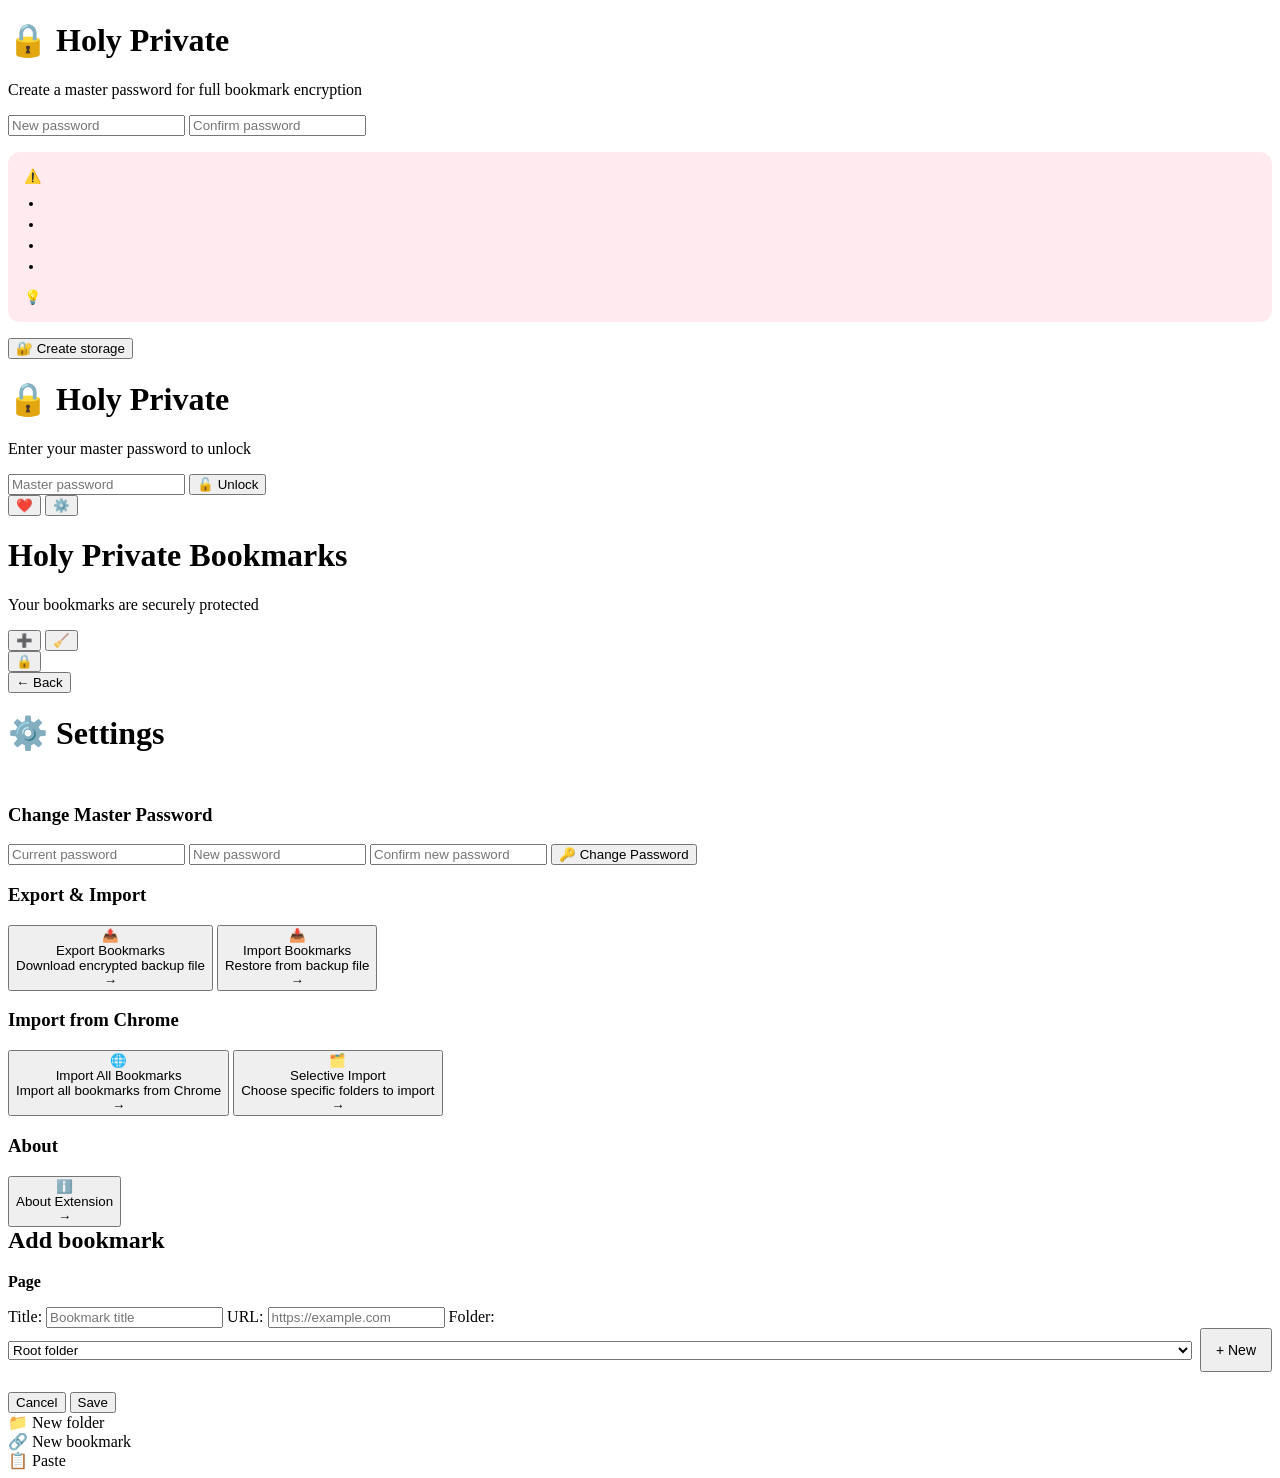
==== popup.html @ 19e238a5 "Update popup.html" ====
<!DOCTYPE html>
<html lang="en">

<head>
    <meta charset="UTF-8">
    <meta name="viewport" content="width=device-width, initial-scale=1.0">
    <title>Holy Private Bookmarks</title>
	<link rel="stylesheet" href="popup.css">
    <link href="https://fonts.googleapis.com/css2?family=Inter:wght@400;500;600;700;800&display=swap" rel="stylesheet">
</head>

<body>
    <div class="container">
        <!-- Setup -->
        <div id="setup" class="section">
            <h1 data-i18n="extensionName">🔒 Holy Private</h1>
            <p class="subtitle" data-i18n="createPassword">Create a master password for full bookmark encryption</p>
            <input type="password" id="new-pass" data-i18n="newPassword" placeholder="New password">
            <input type="password" id="confirm-pass" data-i18n="confirmPassword" placeholder="Confirm password">

            <div class="password-warning" style="
                background: rgba(255, 64, 96, 0.1);
                border-radius: 12px;
                padding: 16px;
                margin: 16px 0;
                border-left: 4px solid var(--danger);
                text-align: left;
                font-size: 14px;
                color: var(--text-secondary);
            ">
                <p style="margin: 0 0 8px 0; color: var(--text-primary); font-weight: 600;">
                    ⚠️ <span id="important-warning-text"></span>
                </p>
                <ul style="margin: 0; padding-left: 20px; line-height: 1.5;">
                    <li><span id="cannot-recover-text"></span></li>
                    <li><span id="no-reset-text"></span></li>
                    <li><span id="dont-store-text"></span></li>
                    <li><span id="encrypted-only-text"></span></li>
                </ul>
                <p style="margin: 12px 0 0 0; font-weight: 600; color: var(--accent);">
                    💡 <span id="save-password-text"></span>
                </p>
            </div>

            <button class="btn-primary" id="create-pass" data-i18n="createStorage">🔐 Create storage</button>
        </div>

        <!-- Login -->
        <div id="login" class="section">
            <h1 data-i18n="extensionName">🔒 Holy Private</h1>
            <p class="subtitle" data-i18n="enterMasterPassword">Enter your master password to unlock</p>
            <input type="password" id="password" data-i18n="masterPassword" placeholder="Master password">
            <button class="btn-primary" id="unlock" data-i18n="unlock">🔓 Unlock</button>
        </div>

        <!-- Main Menu -->
        <div id="main" class="section">
            <div class="top-right-buttons">
                <button id="support-btn" class="top-right-btn" title="Support Project">❤️</button>
                <button id="settings-btn" class="top-right-btn" title="Settings">⚙️</button>
            </div>

            <h1 data-i18n="extensionName">Holy Private Bookmarks</h1>
            <p class="subtitle" data-i18n="bookmarksProtected">Your bookmarks are securely protected</p>


            <div class="button-grid">
                <div class="circle-menu">
                    <button class="circle-button add" id="add-current">
                        <div class="button-text">
                            <div class="icon" id="add-currentdiv">➕</div>
                        </div>
                    </button>

                    <button class="circle-button actions" id="clear-history">
                        <div class="button-text">
                            <div class="icon" id="clear-historydiv">🧹️</div>
                        </div>
                    </button>

                    <div class="circle-divider"></div>
                </div>
                <button class="circle-center" id="lock">
                    <div class="button-text">
                        <div class="icon">🔒</div>
                    </div>
                </button>
            </div>

            
            <div id="tree"></div>
        </div>

        <!-- Settings -->
        <div id="settings" class="section">
            <button id="back" data-i18n="back">← Back</button>
            <h1 data-i18n="settings" style="padding-bottom: 30px;">⚙️ Settings</h1>

            <div class="settings-section">
                <h3 class="section-title" data-i18n="changeMasterPassword">Change Master Password</h3>
                <input type="password" id="old-pass" data-i18n="currentPassword" placeholder="Current password">
                <input type="password" id="new-pass2" data-i18n="newPassword2" placeholder="New password">
                <input type="password" id="confirm-pass2" data-i18n="confirmNewPassword"
                    placeholder="Confirm new password">
                <button class="btn-primary w-100 mt-16" id="change-pass" data-i18n="changePassword">
                    🔑 Change Password
                </button>
            </div>

            <div class="settings-section">
                <h3 class="section-title" data-i18n="exportImport">Export & Import</h3>
                <div class="settings-buttons-grid">
                    <button class="settings-full-btn export" id="export">
                        <span class="icon">📤</span>
                        <div class="btn-content">
                            <div class="btn-title" data-i18n="export">Export Bookmarks</div>
                            <div class="btn-description" data-i18n="exportDesc">Download encrypted backup file</div>
                        </div>
                        <span class="btn-arrow">→</span>
                    </button>

                    <button class="settings-full-btn import" id="import-btn">
                        <span class="icon">📥</span>
                        <div class="btn-content">
                            <div class="btn-title" data-i18n="import">Import Bookmarks</div>
                            <div class="btn-description" data-i18n="importDesc">Restore from backup file</div>
                        </div>
                        <span class="btn-arrow">→</span>
                    </button>
                </div>
            </div>

            <div class="settings-section">
                <h3 class="section-title" data-i18n="importFromChrome">Import from Chrome</h3>
                <div class="settings-buttons-grid">
                    <button class="settings-full-btn chrome" id="import-from-chrome">
                        <span class="icon">🌐</span>
                        <div class="btn-content">
                            <div class="btn-title" data-i18n="importChromeBookmarks">Import All Bookmarks</div>
                            <div class="btn-description" data-i18n="importChromeDesc">Import all bookmarks from Chrome
                            </div>
                        </div>
                        <span class="btn-arrow">→</span>
                    </button>

                    <button class="settings-full-btn chrome" id="import-from-chrome-advanced">
                        <span class="icon">🗂️</span>
                        <div class="btn-content">
                            <div class="btn-title" data-i18n="importChromeBookmarksAdvanced">Selective Import</div>
                            <div class="btn-description" data-i18n="importChromeAdvancedDesc">Choose specific folders to
                                import</div>
                        </div>
                        <span class="btn-arrow">→</span>
                    </button>
                </div>
            </div>
        
		
<div class="settings-section">
    <h3 class="section-title" data-i18n="about">About</h3>
    <div class="settings-buttons-grid">
        <button class="settings-full-btn" id="about-btn">
            <span class="icon">ℹ️</span>
            <div class="btn-content">
                <div class="btn-title" data-i18n="aboutExtension">About Extension</div>
            </div>
            <span class="btn-arrow">→</span>
        </button>
    </div>
</div>		
    </div>
</div>
    
    <div id="add-bookmark-modal">
        <div class="modal-content">
            <h2 style="margin-top:0; color:var(--accent);" id="modal-title-text">Add bookmark</h2>
            <p><strong data-i18n="page">Page</strong> <span id="modal-page-title"></span></p>
            <label data-i18n="title">Title:</label>
            <input type="text" id="modal-bookmark-title" data-i18n="title" placeholder="Bookmark title">
            <label data-i18n="url">URL:</label>
            <input type="text" id="modal-bookmark-url" data-i18n="url" placeholder="https://example.com">
            <label data-i18n="folder">Folder:</label>
            <div style="display: flex; gap: 8px; align-items: center; margin-bottom: 20px;">
                <select id="folder-select" style="flex: 1;">
                    <option value="" data-i18n="rootFolder">Root folder</option>
                </select>
                <button class="btn-secondary" id="new-folder-in-modal" style="padding: 12px 14px; font-size: 14px;"
                    data-i18n="new">+ New</button>
            </div>
            <div class="modal-buttons">
                <button class="btn-secondary" id="modal-cancel" data-i18n="cancel">Cancel</button>
                <button class="btn-primary" id="modal-save" data-i18n="save">Save</button>
            </div>
        </div>
    </div>

    <!-- Hidden input for importing files -->
    <input type="file" id="import-file" accept=".json" style="display:none">
<div id="about-modal" class="modal" style="display: none;">
    <div class="modal-content" style="max-width: 500px;">
        <h2 style="color: var(--accent); margin-top: 0; text-align: center;" data-i18n="extensionName">
            Holy Private Bookmarks
        </h2>
        
        <div style="margin: 20px 0;">
            <div style="text-align: center; margin-bottom: 20px;">
                <div style=" margin-bottom: 10px;"><img src="icons/icon48.png"></div>
                <h3 style="margin: 0; color: var(--text-primary);" data-i18n="extensionDescription">
                    Secure Encrypted Bookmark Manager
                </h3>
            </div>
            
            <div style="background: rgba(255, 255, 255, 0.05); padding: 16px; border-radius: 12px; margin-bottom: 20px;">
                <div style="display: flex; justify-content: space-between; margin-bottom: 8px;">
                    <span style="color: var(--text-secondary);" data-i18n="version">Version:</span>
                    <span style="color: var(--text-primary); font-weight: 600;">1.7.3</span>
                </div>
                <div style="display: flex; justify-content: space-between; margin-bottom: 8px;">
                    <span style="color: var(--text-secondary);">Developer:</span>
                    <span style="color: var(--text-primary); font-weight: 600;">OSV IT-Studio</span>
                </div>
                <div style="display: flex; justify-content: space-between;">
                    <span style="color: var(--text-secondary);">License:</span>
                    <span style="color: var(--text-primary); font-weight: 600;" data-i18n="openSource">WTFPL v2</span>
                </div>
            </div>
            
            <div style="margin-bottom: 20px;">
                <h4 style="color: var(--text-secondary); margin-bottom: 8px; font-size: 14px;" data-i18n="githubRepo">
                    GitHub Repository:
                </h4>
                <div style="background: rgba(0, 212, 255, 0.1); padding: 12px; border-radius: 10px; word-break: break-all;">
                    <a href="https://github.com/OSV-IT-Studio/holy-private-bookmarks" 
                       target="_blank"
                       style="color: var(--accent); text-decoration: none; display: flex; align-items: center; gap: 8px;">
                       <span style="font-size: 18px;">🔗</span>
                       <span>github.com/OSV-IT-Studio/holy-private-bookmarks</span>
                    </a>
                </div>
            </div>
            
            
        </div>
        
        <div class="modal-buttons">
            <button class="btn-secondary" id="close-about" data-i18n="close">Close</button>
            <button class="btn-primary" id="open-github">
                <span style="margin-right: 8px;">🔗</span>
                <span data-i18n="openGitHub">Open GitHub</span>
            </button>
        </div>
    </div>
</div>
        
    <!-- Context menu -->
    <div id="context-menu" class="context-menu">
        <div class="context-menu-item" id="ctx-new-folder">
            <span class="icon">📁</span>
            <span data-i18n="newFolder">New folder</span>
        </div>
        <div class="context-menu-item" id="ctx-new-bookmark">
            <span class="icon">🔗</span>
            <span data-i18n="newBookmark">New bookmark</span>
        </div>
        <div class="context-menu-divider"></div>
        <div class="context-menu-item" id="ctx-paste">
            <span class="icon">📋</span>
            <span data-i18n="paste">Paste</span>
        </div>
    </div>

    <script src="popup.js"></script>
</body>

</html>
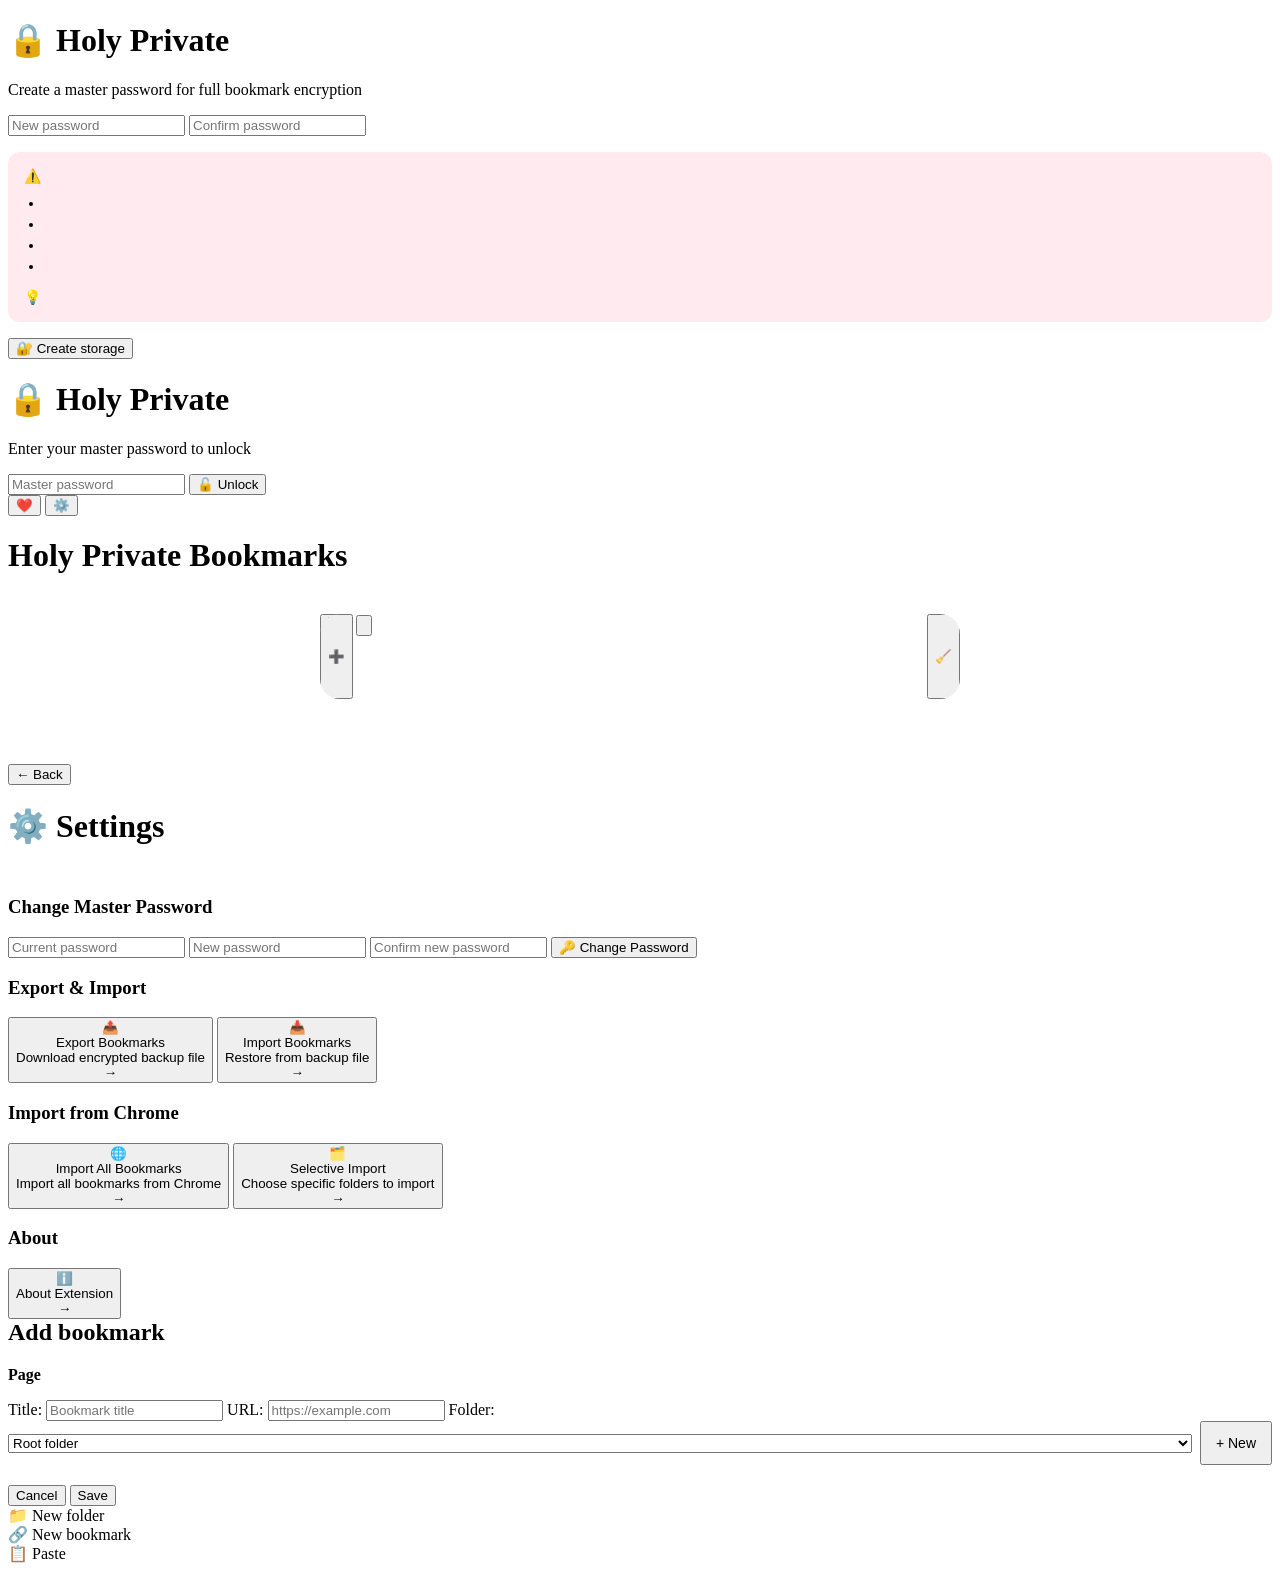
==== commit 519aa7fc: "Add files via upload" ====
--- a/popup.html
+++ b/popup.html
@@ -5,7 +5,7 @@
     <meta charset="UTF-8">
     <meta name="viewport" content="width=device-width, initial-scale=1.0">
     <title>Holy Private Bookmarks</title>
-	<link rel="stylesheet" href="popup.css">
+    <link rel="stylesheet" href="popup.css">
     <link href="https://fonts.googleapis.com/css2?family=Inter:wght@400;500;600;700;800&display=swap" rel="stylesheet">
 </head>
 
@@ -61,33 +61,36 @@
             </div>
 
             <h1 data-i18n="extensionName">Holy Private Bookmarks</h1>
-            <p class="subtitle" data-i18n="bookmarksProtected">Your bookmarks are securely protected</p>
-
-
-            <div class="button-grid">
-                <div class="circle-menu">
-                    <button class="circle-button add" id="add-current">
-                        <div class="button-text">
-                            <div class="icon" id="add-currentdiv">➕</div>
-                        </div>
-                    </button>
-
-                    <button class="circle-button actions" id="clear-history">
-                        <div class="button-text">
+
+
+            <div class="menu" style="position: relative; width: 100%; max-width: 640px; height: 120px; margin: 40px auto 30px auto;">
+
+                <div class="top-panel" style="position: absolute; top: 0; left: 0; width: 100%; height: 85px; display: flex; border-radius: 20px; overflow: hidden;">
+
+                    <button id="add-current" class="menu-btn left-btn" data-i18n="addCurrentPage">➕
+                    </button>
+                    <div style="flex: 1;"></div>
+
+                    <button id="clear-history" class="menu-btn right-btn actions">
+                       <div class="button-text">
                             <div class="icon" id="clear-historydiv">🧹️</div>
                         </div>
                     </button>
-
-                    <div class="circle-divider"></div>
-                </div>
-                <button class="circle-center" id="lock">
-                    <div class="button-text">
-                        <div class="icon">🔒</div>
-                    </div>
+                </div>
+
+
+                <button id="lock" class="menu-btn center-btn" title="Lock">
+                    <img src="icons/Lock.png">
                 </button>
-            </div>
-
-            
+
+
+                <button id="manager-btn" class="menu-btn bottom-btn" >
+                    <div class="button-text" style="margin-top: 15px;">
+                            <div class="icon" data-i18n="manager"></div> 
+                        </div> 
+                </button>
+            </div>
+
             <div id="tree"></div>
         </div>
 
@@ -154,24 +157,22 @@
                     </button>
                 </div>
             </div>
-        
-		
-<div class="settings-section">
-    <h3 class="section-title" data-i18n="about">About</h3>
-    <div class="settings-buttons-grid">
-        <button class="settings-full-btn" id="about-btn">
-            <span class="icon">ℹ️</span>
-            <div class="btn-content">
-                <div class="btn-title" data-i18n="aboutExtension">About Extension</div>
-            </div>
-            <span class="btn-arrow">→</span>
-        </button>
-    </div>
-</div>		
-    </div>
-</div>
-    
-    <div id="add-bookmark-modal">
+
+            <div class="settings-section">
+                <h3 class="section-title" data-i18n="about">About</h3>
+                <div class="settings-buttons-grid">
+                    <button class="settings-full-btn" id="about-btn">
+                        <span class="icon">ℹ️</span>
+                        <div class="btn-content">
+                            <div class="btn-title" data-i18n="aboutExtension">About Extension</div>
+                        </div>
+                        <span class="btn-arrow">→</span>
+                    </button>
+                </div>
+            </div>
+        </div>
+
+         <div id="add-bookmark-modal">
         <div class="modal-content">
             <h2 style="margin-top:0; color:var(--accent);" id="modal-title-text">Add bookmark</h2>
             <p><strong data-i18n="page">Page</strong> <span id="modal-page-title"></span></p>
@@ -194,7 +195,7 @@
         </div>
     </div>
 
-    <!-- Hidden input for importing files -->
+
     <input type="file" id="import-file" accept=".json" style="display:none">
 <div id="about-modal" class="modal" style="display: none;">
     <div class="modal-content" style="max-width: 500px;">
@@ -213,7 +214,7 @@
             <div style="background: rgba(255, 255, 255, 0.05); padding: 16px; border-radius: 12px; margin-bottom: 20px;">
                 <div style="display: flex; justify-content: space-between; margin-bottom: 8px;">
                     <span style="color: var(--text-secondary);" data-i18n="version">Version:</span>
-                    <span style="color: var(--text-primary); font-weight: 600;">1.7.3</span>
+                    <span style="color: var(--text-primary); font-weight: 600;">1.7.9</span>
                 </div>
                 <div style="display: flex; justify-content: space-between; margin-bottom: 8px;">
                     <span style="color: var(--text-secondary);">Developer:</span>
@@ -272,4 +273,4 @@
     <script src="popup.js"></script>
 </body>
 
-</html>
+</html>
